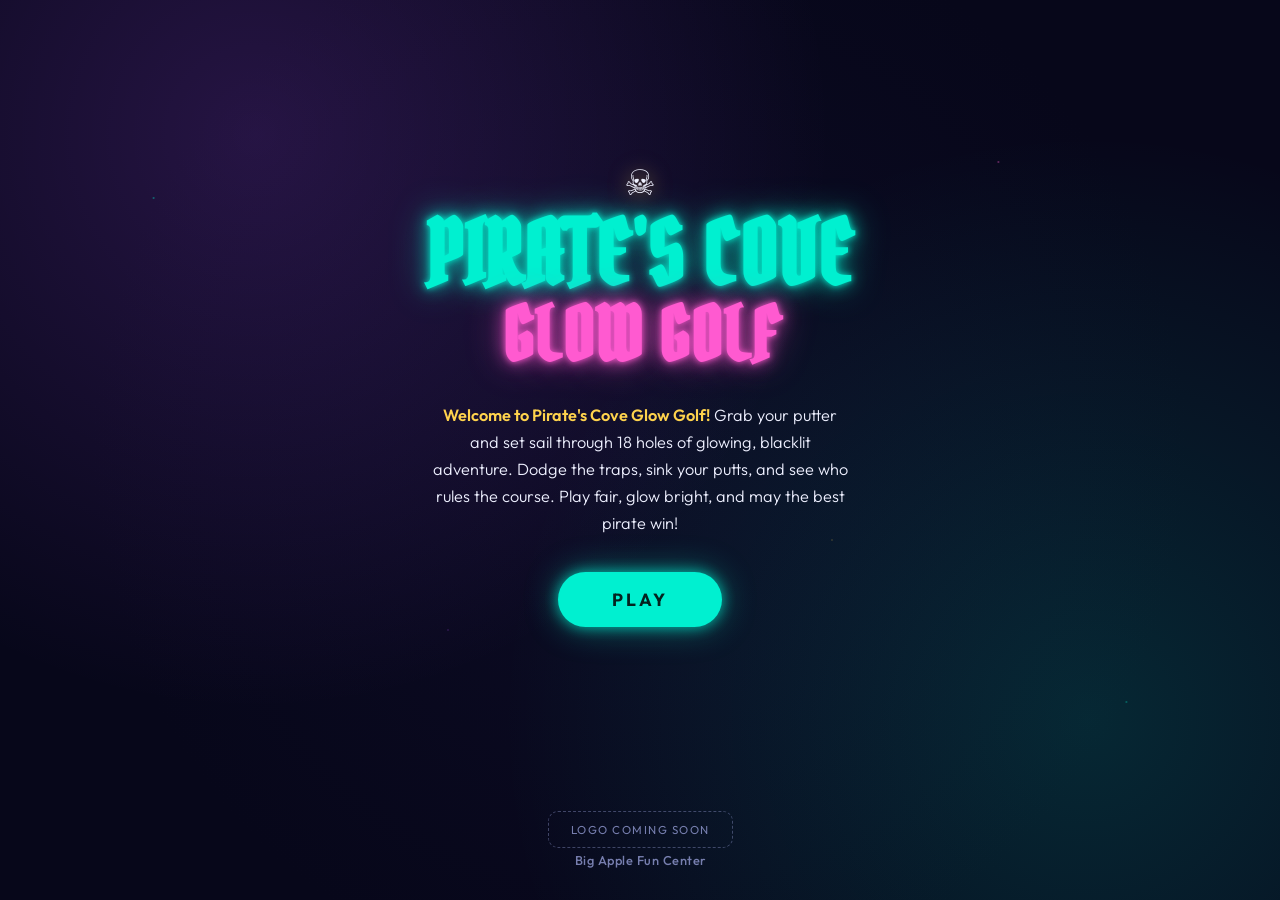
==== index.html @ b8a627f0 "Create index.html for Pirate's Cove Glow Golf This HTML file sets up the structure and styles for th" ====
<!DOCTYPE html>
<html lang="en">
<head>
<meta charset="UTF-8">
<meta name="viewport" content="width=device-width, initial-scale=1.0, maximum-scale=1.0, user-scalable=no">
<meta name="theme-color" content="#07071a">
<title>Pirate's Cove Glow Golf</title>
<link rel="preconnect" href="https://fonts.googleapis.com">
<link rel="preconnect" href="https://fonts.gstatic.com" crossorigin>
<link href="https://fonts.googleapis.com/css2?family=Pirata+One&family=Outfit:wght@300;400;500;600;700&display=swap" rel="stylesheet">
<style>
  :root {
    --bg: #07071a;
    --bg-2: #0c0b24;
    --teal: #00f0d0;
    --purple: #b14fff;
    --gold: #ffd34d;
    --pink: #ff5ad0;
    --text: #eef0ff;
    --muted: #8b93c8;
    --display: 'Pirata One', cursive;
    --body: 'Outfit', system-ui, sans-serif;
  }

  * { box-sizing: border-box; margin: 0; padding: 0; -webkit-tap-highlight-color: transparent; }

  html, body { height: 100%; }

  body {
    font-family: var(--body);
    color: var(--text);
    background:
      radial-gradient(circle at 20% 15%, rgba(177,79,255,0.18), transparent 45%),
      radial-gradient(circle at 85% 80%, rgba(0,240,208,0.14), transparent 45%),
      radial-gradient(circle at 50% 50%, #0c0b24, #07071a 70%);
    min-height: 100vh;
    display: flex;
    flex-direction: column;
    overflow-x: hidden;
  }

  /* subtle drifting blacklight specks */
  body::before {
    content: "";
    position: fixed;
    inset: 0;
    background-image:
      radial-gradient(1.5px 1.5px at 12% 22%, rgba(0,240,208,0.5), transparent),
      radial-gradient(1.5px 1.5px at 78% 18%, rgba(255,90,208,0.5), transparent),
      radial-gradient(1px 1px at 35% 70%, rgba(177,79,255,0.5), transparent),
      radial-gradient(1px 1px at 65% 60%, rgba(255,211,77,0.45), transparent),
      radial-gradient(1.5px 1.5px at 88% 78%, rgba(0,240,208,0.4), transparent);
    pointer-events: none;
    z-index: 0;
  }

  .screen { display: none; flex: 1; flex-direction: column; position: relative; z-index: 1; }
  .screen.active { display: flex; }

  .stage {
    flex: 1;
    display: flex;
    align-items: center;
    justify-content: center;
    padding: 2rem 1.25rem;
  }

  .card {
    width: 100%;
    max-width: 520px;
    text-align: center;
    padding: 1rem;
  }

  /* ---- Title ---- */
  .title-wrap { margin-bottom: 2rem; }

  .title {
    font-family: var(--display);
    line-height: 0.92;
    letter-spacing: 1px;
    text-transform: uppercase;
  }

  .title .l1 {
    display: block;
    font-size: clamp(3rem, 13vw, 5.5rem);
    color: var(--teal);
    text-shadow:
      0 0 6px rgba(0,240,208,0.9),
      0 0 18px rgba(0,240,208,0.7),
      0 0 38px rgba(0,240,208,0.45);
    animation: flicker 6s infinite;
  }

  .title .l2 {
    display: block;
    font-size: clamp(2.4rem, 10.5vw, 4.6rem);
    color: var(--pink);
    text-shadow:
      0 0 6px rgba(255,90,208,0.9),
      0 0 18px rgba(255,90,208,0.7),
      0 0 38px rgba(255,90,208,0.45);
    margin-top: 0.1em;
    animation: flicker 7s infinite 0.4s;
  }

  @keyframes flicker {
    0%, 92%, 100% { opacity: 1; }
    93% { opacity: 0.72; }
    94% { opacity: 1; }
    96% { opacity: 0.85; }
    97% { opacity: 1; }
  }

  .skull {
    font-size: 2.2rem;
    display: block;
    margin-bottom: 0.6rem;
    filter: drop-shadow(0 0 10px rgba(255,211,77,0.6));
  }

  .blurb {
    font-size: 1.02rem;
    font-weight: 300;
    line-height: 1.65;
    color: var(--text);
    max-width: 26rem;
    margin: 0 auto 2.2rem;
  }
  .blurb strong { font-weight: 600; color: var(--gold); }

  /* ---- Play button ---- */
  .btn-play {
    font-family: var(--body);
    font-weight: 700;
    font-size: 1.1rem;
    letter-spacing: 3px;
    text-transform: uppercase;
    color: #04231f;
    background: var(--teal);
    border: none;
    border-radius: 999px;
    padding: 1rem 3.4rem;
    cursor: pointer;
    box-shadow:
      0 0 14px rgba(0,240,208,0.7),
      0 0 34px rgba(0,240,208,0.4);
    transition: transform 0.12s ease, box-shadow 0.2s ease;
  }
  .btn-play:hover {
    transform: translateY(-2px) scale(1.03);
    box-shadow: 0 0 20px rgba(0,240,208,0.9), 0 0 50px rgba(0,240,208,0.55);
  }
  .btn-play:active { transform: scale(0.97); }

  /* ---- Footer logo slot ---- */
  .footer {
    text-align: center;
    padding: 1.5rem 1rem 2rem;
    position: relative;
    z-index: 1;
  }
  .logo-slot {
    display: inline-flex;
    flex-direction: column;
    align-items: center;
    gap: 4px;
    opacity: 0.85;
  }
  .logo-placeholder {
    border: 1px dashed rgba(139,147,200,0.5);
    border-radius: 10px;
    padding: 10px 22px;
    color: var(--muted);
    font-size: 0.72rem;
    letter-spacing: 1.5px;
    text-transform: uppercase;
  }
  .footer .biz {
    color: var(--muted);
    font-size: 0.8rem;
    font-weight: 500;
    letter-spacing: 0.5px;
  }

  @media (prefers-reduced-motion: reduce) {
    .title .l1, .title .l2 { animation: none; }
  }
</style>
</head>
<body>

<!-- ============ SCREEN 1: WELCOME ============ -->
<section id="screen-welcome" class="screen active">
  <div class="stage">
    <div class="card">
      <div class="title-wrap">
        <span class="skull">&#9760;</span>
        <h1 class="title">
          <span class="l1">Pirate's Cove</span>
          <span class="l2">Glow Golf</span>
        </h1>
      </div>

      <p class="blurb">
        <strong>Welcome to Pirate's Cove Glow Golf!</strong>
        Grab your putter and set sail through 18 holes of glowing, blacklit
        adventure. Dodge the traps, sink your putts, and see who rules the
        course. Play fair, glow bright, and may the best pirate win!
      </p>

      <button class="btn-play" onclick="goToRules()">Play</button>
    </div>
  </div>

  <footer class="footer">
    <div class="logo-slot">
      <div class="logo-placeholder">Logo coming soon</div>
      <div class="biz">Big Apple Fun Center</div>
    </div>
  </footer>
</section>

<!-- Future screens (rules, setup, scoring, scorecard) will be added here -->

<script>
  function goToRules() {
    // Placeholder until the Course Rules screen is built next.
    alert("Next up: Course Rules screen (we'll build it next).");
  }
</script>

</body>
</html>
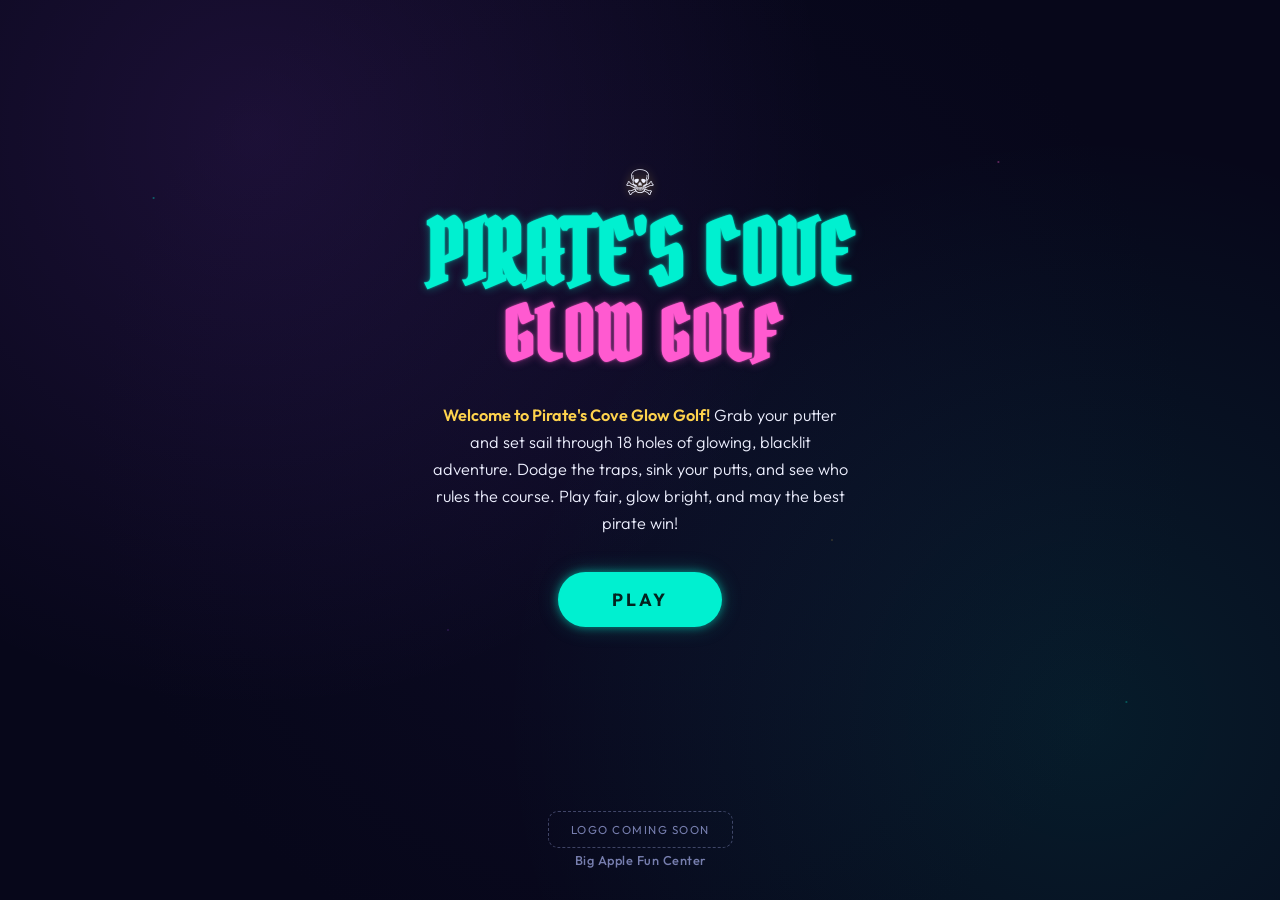
==== commit 6c9d366f: "Refine background gradients and shadows in CSS" ====
--- a/index.html
+++ b/index.html
@@ -30,8 +30,8 @@
     font-family: var(--body);
     color: var(--text);
     background:
-      radial-gradient(circle at 20% 15%, rgba(177,79,255,0.18), transparent 45%),
-      radial-gradient(circle at 85% 80%, rgba(0,240,208,0.14), transparent 45%),
+      radial-gradient(circle at 20% 15%, rgba(177,79,255,0.12), transparent 45%),
+      radial-gradient(circle at 85% 80%, rgba(0,240,208,0.09), transparent 45%),
       radial-gradient(circle at 50% 50%, #0c0b24, #07071a 70%);
     min-height: 100vh;
     display: flex;
@@ -87,9 +87,8 @@
     font-size: clamp(3rem, 13vw, 5.5rem);
     color: var(--teal);
     text-shadow:
-      0 0 6px rgba(0,240,208,0.9),
-      0 0 18px rgba(0,240,208,0.7),
-      0 0 38px rgba(0,240,208,0.45);
+      0 0 2px rgba(0,240,208,0.8),
+      0 0 10px rgba(0,240,208,0.4);
     animation: flicker 6s infinite;
   }
 
@@ -98,9 +97,8 @@
     font-size: clamp(2.4rem, 10.5vw, 4.6rem);
     color: var(--pink);
     text-shadow:
-      0 0 6px rgba(255,90,208,0.9),
-      0 0 18px rgba(255,90,208,0.7),
-      0 0 38px rgba(255,90,208,0.45);
+      0 0 2px rgba(255,90,208,0.8),
+      0 0 10px rgba(255,90,208,0.4);
     margin-top: 0.1em;
     animation: flicker 7s infinite 0.4s;
   }
@@ -117,7 +115,7 @@
     font-size: 2.2rem;
     display: block;
     margin-bottom: 0.6rem;
-    filter: drop-shadow(0 0 10px rgba(255,211,77,0.6));
+    filter: drop-shadow(0 0 5px rgba(255,211,77,0.45));
   }
 
   .blurb {
@@ -144,13 +142,13 @@
     padding: 1rem 3.4rem;
     cursor: pointer;
     box-shadow:
-      0 0 14px rgba(0,240,208,0.7),
-      0 0 34px rgba(0,240,208,0.4);
+      0 0 8px rgba(0,240,208,0.5),
+      0 0 20px rgba(0,240,208,0.25);
     transition: transform 0.12s ease, box-shadow 0.2s ease;
   }
   .btn-play:hover {
     transform: translateY(-2px) scale(1.03);
-    box-shadow: 0 0 20px rgba(0,240,208,0.9), 0 0 50px rgba(0,240,208,0.55);
+    box-shadow: 0 0 12px rgba(0,240,208,0.65), 0 0 28px rgba(0,240,208,0.35);
   }
   .btn-play:active { transform: scale(0.97); }
 
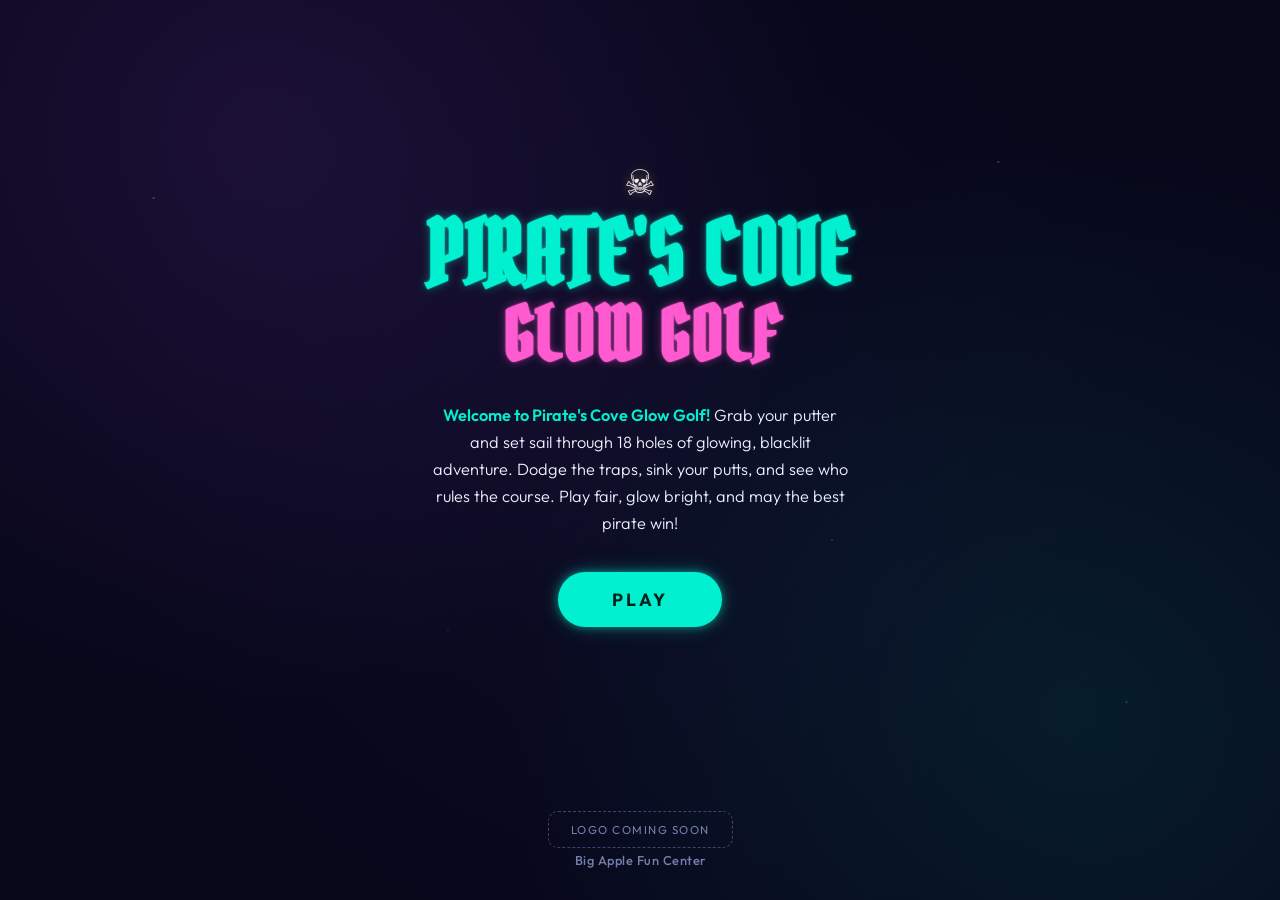
==== commit 962cc737: "Change strong text color from gold to teal" ====
--- a/index.html
+++ b/index.html
@@ -126,7 +126,7 @@
     max-width: 26rem;
     margin: 0 auto 2.2rem;
   }
-  .blurb strong { font-weight: 600; color: var(--gold); }
+  .blurb strong { font-weight: 600; color: var(--teal); }
 
   /* ---- Play button ---- */
   .btn-play {
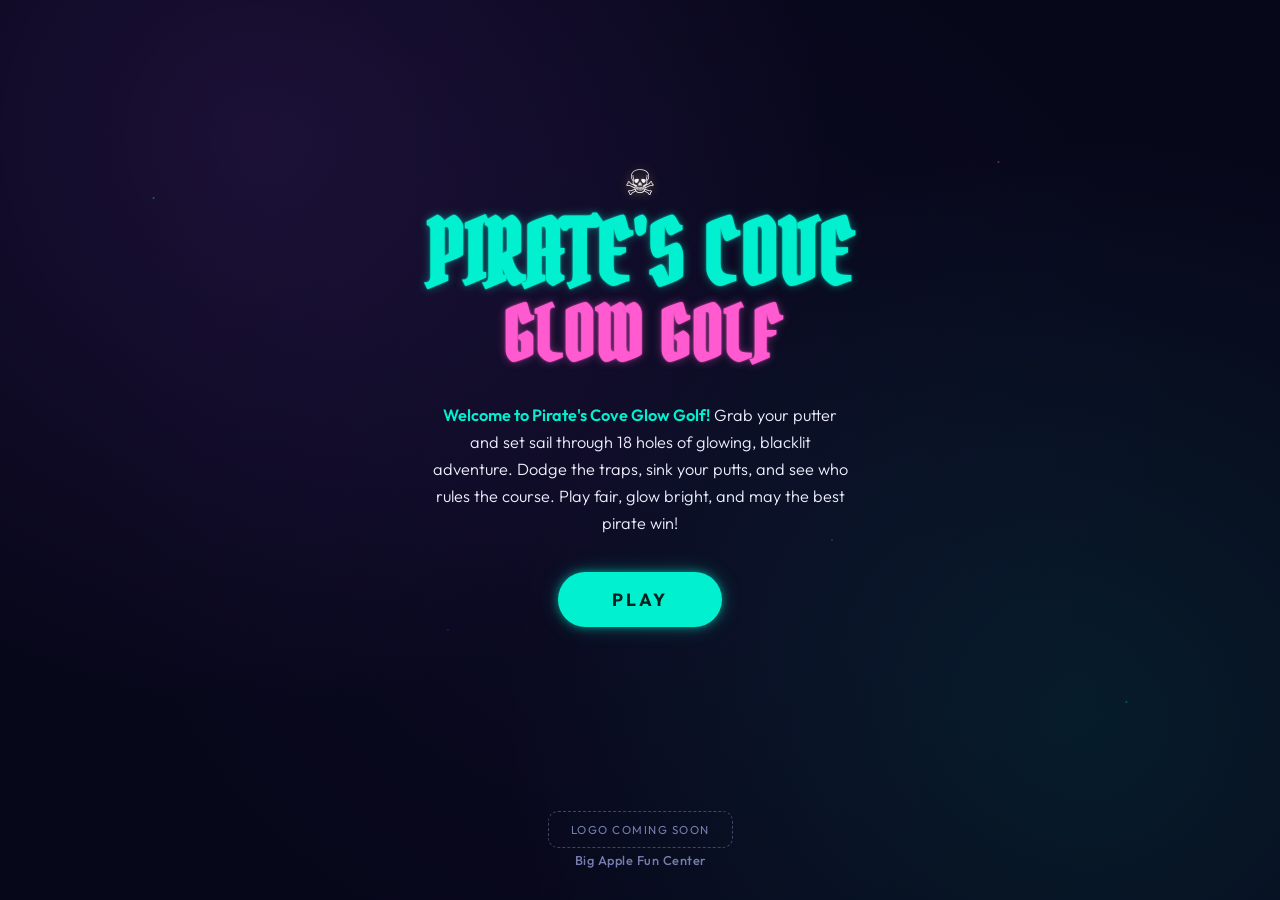
==== commit cd456c12: "Add index.html for redirect to home page" ====
--- a/index.html
+++ b/index.html
@@ -2,232 +2,11 @@
 <html lang="en">
 <head>
 <meta charset="UTF-8">
-<meta name="viewport" content="width=device-width, initial-scale=1.0, maximum-scale=1.0, user-scalable=no">
-<meta name="theme-color" content="#07071a">
+<meta http-equiv="refresh" content="0; url=home/">
 <title>Pirate's Cove Glow Golf</title>
-<link rel="preconnect" href="https://fonts.googleapis.com">
-<link rel="preconnect" href="https://fonts.gstatic.com" crossorigin>
-<link href="https://fonts.googleapis.com/css2?family=Pirata+One&family=Outfit:wght@300;400;500;600;700&display=swap" rel="stylesheet">
-<style>
-  :root {
-    --bg: #07071a;
-    --bg-2: #0c0b24;
-    --teal: #00f0d0;
-    --purple: #b14fff;
-    --gold: #ffd34d;
-    --pink: #ff5ad0;
-    --text: #eef0ff;
-    --muted: #8b93c8;
-    --display: 'Pirata One', cursive;
-    --body: 'Outfit', system-ui, sans-serif;
-  }
-
-  * { box-sizing: border-box; margin: 0; padding: 0; -webkit-tap-highlight-color: transparent; }
-
-  html, body { height: 100%; }
-
-  body {
-    font-family: var(--body);
-    color: var(--text);
-    background:
-      radial-gradient(circle at 20% 15%, rgba(177,79,255,0.12), transparent 45%),
-      radial-gradient(circle at 85% 80%, rgba(0,240,208,0.09), transparent 45%),
-      radial-gradient(circle at 50% 50%, #0c0b24, #07071a 70%);
-    min-height: 100vh;
-    display: flex;
-    flex-direction: column;
-    overflow-x: hidden;
-  }
-
-  /* subtle drifting blacklight specks */
-  body::before {
-    content: "";
-    position: fixed;
-    inset: 0;
-    background-image:
-      radial-gradient(1.5px 1.5px at 12% 22%, rgba(0,240,208,0.5), transparent),
-      radial-gradient(1.5px 1.5px at 78% 18%, rgba(255,90,208,0.5), transparent),
-      radial-gradient(1px 1px at 35% 70%, rgba(177,79,255,0.5), transparent),
-      radial-gradient(1px 1px at 65% 60%, rgba(255,211,77,0.45), transparent),
-      radial-gradient(1.5px 1.5px at 88% 78%, rgba(0,240,208,0.4), transparent);
-    pointer-events: none;
-    z-index: 0;
-  }
-
-  .screen { display: none; flex: 1; flex-direction: column; position: relative; z-index: 1; }
-  .screen.active { display: flex; }
-
-  .stage {
-    flex: 1;
-    display: flex;
-    align-items: center;
-    justify-content: center;
-    padding: 2rem 1.25rem;
-  }
-
-  .card {
-    width: 100%;
-    max-width: 520px;
-    text-align: center;
-    padding: 1rem;
-  }
-
-  /* ---- Title ---- */
-  .title-wrap { margin-bottom: 2rem; }
-
-  .title {
-    font-family: var(--display);
-    line-height: 0.92;
-    letter-spacing: 1px;
-    text-transform: uppercase;
-  }
-
-  .title .l1 {
-    display: block;
-    font-size: clamp(3rem, 13vw, 5.5rem);
-    color: var(--teal);
-    text-shadow:
-      0 0 2px rgba(0,240,208,0.8),
-      0 0 10px rgba(0,240,208,0.4);
-    animation: flicker 6s infinite;
-  }
-
-  .title .l2 {
-    display: block;
-    font-size: clamp(2.4rem, 10.5vw, 4.6rem);
-    color: var(--pink);
-    text-shadow:
-      0 0 2px rgba(255,90,208,0.8),
-      0 0 10px rgba(255,90,208,0.4);
-    margin-top: 0.1em;
-    animation: flicker 7s infinite 0.4s;
-  }
-
-  @keyframes flicker {
-    0%, 92%, 100% { opacity: 1; }
-    93% { opacity: 0.72; }
-    94% { opacity: 1; }
-    96% { opacity: 0.85; }
-    97% { opacity: 1; }
-  }
-
-  .skull {
-    font-size: 2.2rem;
-    display: block;
-    margin-bottom: 0.6rem;
-    filter: drop-shadow(0 0 5px rgba(255,211,77,0.45));
-  }
-
-  .blurb {
-    font-size: 1.02rem;
-    font-weight: 300;
-    line-height: 1.65;
-    color: var(--text);
-    max-width: 26rem;
-    margin: 0 auto 2.2rem;
-  }
-  .blurb strong { font-weight: 600; color: var(--teal); }
-
-  /* ---- Play button ---- */
-  .btn-play {
-    font-family: var(--body);
-    font-weight: 700;
-    font-size: 1.1rem;
-    letter-spacing: 3px;
-    text-transform: uppercase;
-    color: #04231f;
-    background: var(--teal);
-    border: none;
-    border-radius: 999px;
-    padding: 1rem 3.4rem;
-    cursor: pointer;
-    box-shadow:
-      0 0 8px rgba(0,240,208,0.5),
-      0 0 20px rgba(0,240,208,0.25);
-    transition: transform 0.12s ease, box-shadow 0.2s ease;
-  }
-  .btn-play:hover {
-    transform: translateY(-2px) scale(1.03);
-    box-shadow: 0 0 12px rgba(0,240,208,0.65), 0 0 28px rgba(0,240,208,0.35);
-  }
-  .btn-play:active { transform: scale(0.97); }
-
-  /* ---- Footer logo slot ---- */
-  .footer {
-    text-align: center;
-    padding: 1.5rem 1rem 2rem;
-    position: relative;
-    z-index: 1;
-  }
-  .logo-slot {
-    display: inline-flex;
-    flex-direction: column;
-    align-items: center;
-    gap: 4px;
-    opacity: 0.85;
-  }
-  .logo-placeholder {
-    border: 1px dashed rgba(139,147,200,0.5);
-    border-radius: 10px;
-    padding: 10px 22px;
-    color: var(--muted);
-    font-size: 0.72rem;
-    letter-spacing: 1.5px;
-    text-transform: uppercase;
-  }
-  .footer .biz {
-    color: var(--muted);
-    font-size: 0.8rem;
-    font-weight: 500;
-    letter-spacing: 0.5px;
-  }
-
-  @media (prefers-reduced-motion: reduce) {
-    .title .l1, .title .l2 { animation: none; }
-  }
-</style>
+<link rel="canonical" href="home/">
 </head>
 <body>
-
-<!-- ============ SCREEN 1: WELCOME ============ -->
-<section id="screen-welcome" class="screen active">
-  <div class="stage">
-    <div class="card">
-      <div class="title-wrap">
-        <span class="skull">&#9760;</span>
-        <h1 class="title">
-          <span class="l1">Pirate's Cove</span>
-          <span class="l2">Glow Golf</span>
-        </h1>
-      </div>
-
-      <p class="blurb">
-        <strong>Welcome to Pirate's Cove Glow Golf!</strong>
-        Grab your putter and set sail through 18 holes of glowing, blacklit
-        adventure. Dodge the traps, sink your putts, and see who rules the
-        course. Play fair, glow bright, and may the best pirate win!
-      </p>
-
-      <button class="btn-play" onclick="goToRules()">Play</button>
-    </div>
-  </div>
-
-  <footer class="footer">
-    <div class="logo-slot">
-      <div class="logo-placeholder">Logo coming soon</div>
-      <div class="biz">Big Apple Fun Center</div>
-    </div>
-  </footer>
-</section>
-
-<!-- Future screens (rules, setup, scoring, scorecard) will be added here -->
-
-<script>
-  function goToRules() {
-    // Placeholder until the Course Rules screen is built next.
-    alert("Next up: Course Rules screen (we'll build it next).");
-  }
-</script>
-
+<p>Redirecting to <a href="home/">Pirate's Cove Glow Golf</a>&hellip;</p>
 </body>
 </html>
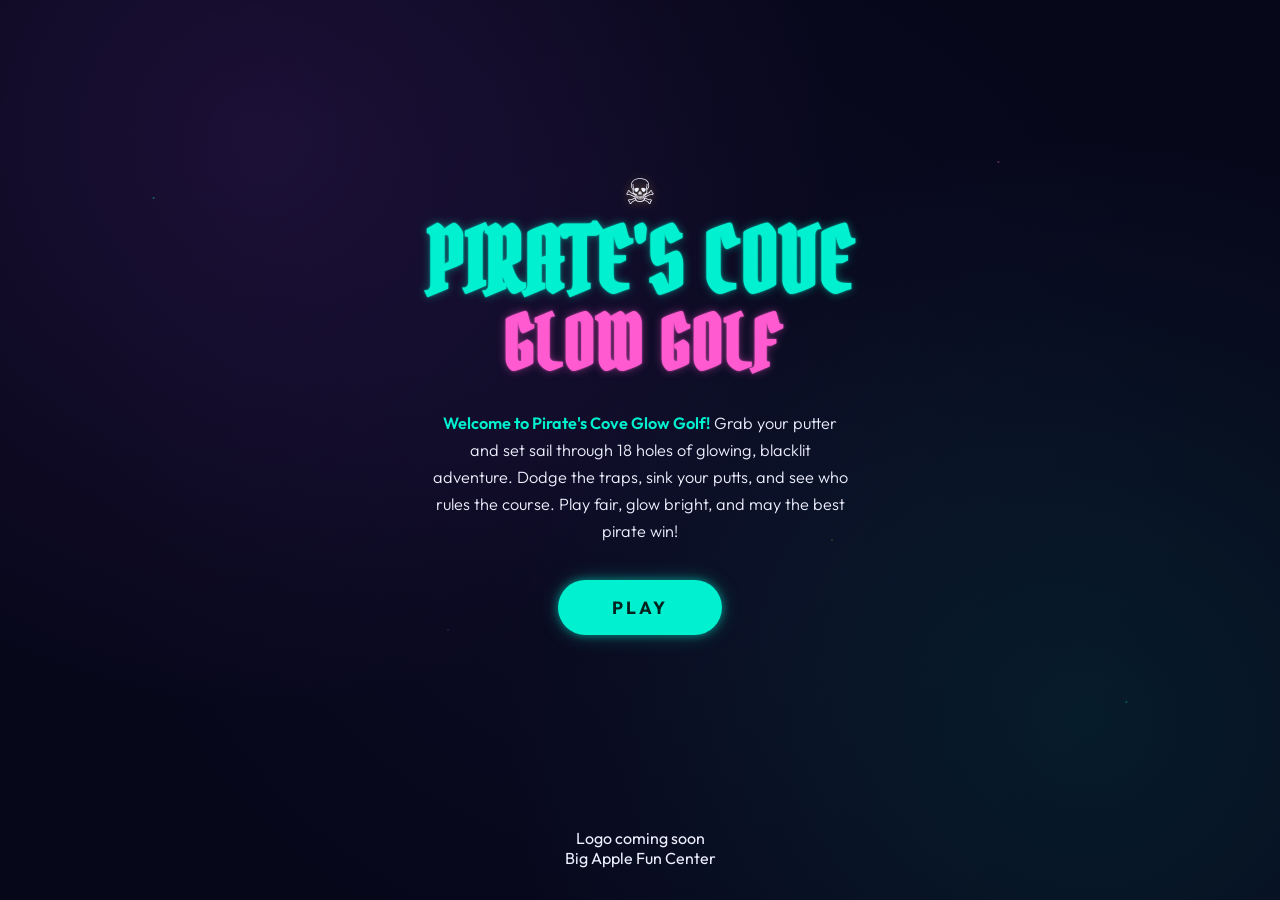
==== commit be69dead: "Update index.html" ====
--- a/index.html
+++ b/index.html
@@ -3,10 +3,10 @@
 <head>
 <meta charset="UTF-8">
 <meta http-equiv="refresh" content="0; url=home/">
-<title>Pirate's Cove Glow Golf</title>
+<title>Big Apple Glow Golf</title>
 <link rel="canonical" href="home/">
 </head>
 <body>
-<p>Redirecting to <a href="home/">Pirate's Cove Glow Golf</a>&hellip;</p>
+<p>Redirecting to <a href="home/">Big Apple Glow Golf</a>&hellip;</p>
 </body>
 </html>
